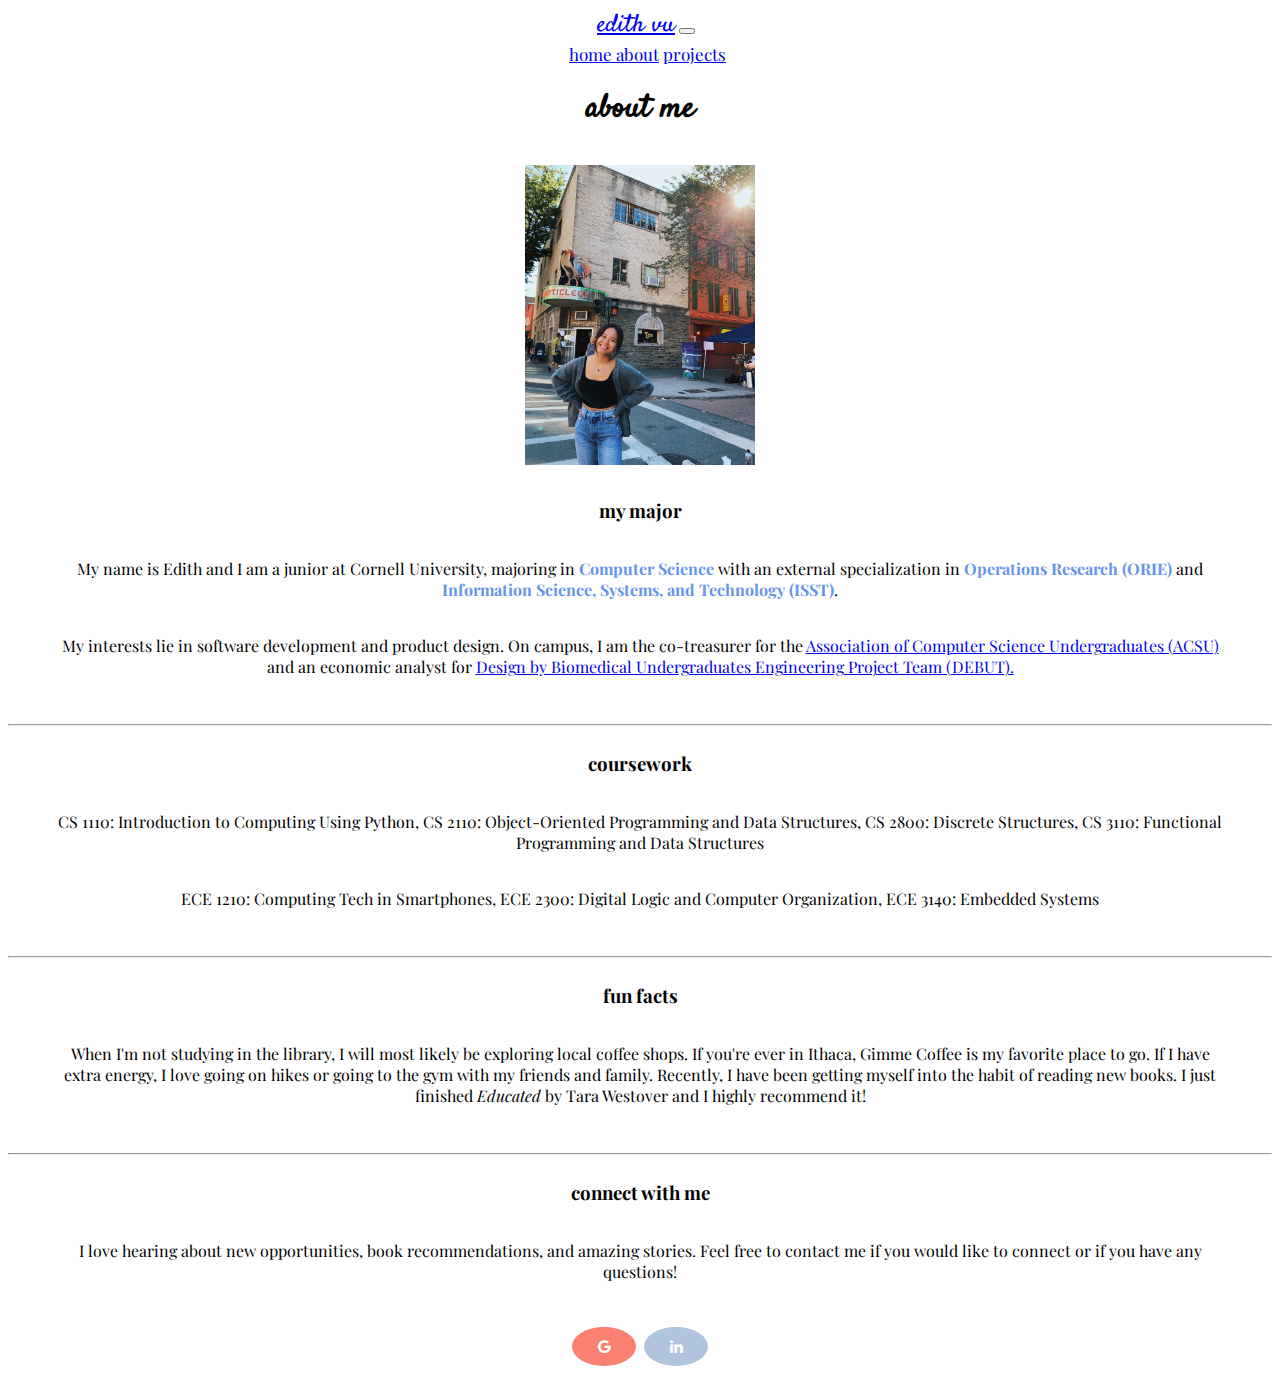
==== about.html @ cb19a4e2 "added about page" ====
<!DOCTYPE html>
<html lang="en">

<head>
  <meta name="viewport" content="width=device-width, initial-scale=1, shrink-to-fit=no">
  <title> EDITH VU </title>
  <link href="https://fonts.googleapis.com/css2?family=Playfair+Display&family=Satisfy&display=swap" rel="stylesheet">
  <!-- Add icon library -->
  <link rel="stylesheet" href="https://cdnjs.cloudflare.com/ajax/libs/font-awesome/4.7.0/css/font-awesome.min.css">
  <!-- Bootstrap core CSS -->
  <link rel="stylesheet" href="https://stackpath.bootstrapcdn.com/bootstrap/4.1.3/css/bootstrap.min.css"
    integrity="sha384-MCw98/SFnGE8fJT3GXwEOngsV7Zt27NXFoaoApmYm81iuXoPkFOJwJ8ERdknLPMO" crossorigin="anonymous">
  <link href="about.css" rel="stylesheet">
  <link href="https://fonts.googleapis.com/css?family=Barlow+Semi+Condensed|Domine|Proza+Libre|Rye|Satisfy&display=swap"
    rel="stylesheet">
</head>

<body>
  <!--------------------NAVIGATION BAR  -------------------------------------->
  <div class="navigation"></div>
  <nav class="navbar navbar-expand-lg navbar-light" style="background-color: #ffffff;">
    <a class="navbar-brand" href="#">edith vu</a>
    <button class="navbar-toggler" type="button" data-toggle="collapse" data-target="#navbarNavAltMarkup"
      aria-controls="navbarNavAltMarkup" aria-expanded="false" aria-label="Toggle navigation">
      <span class="navbar-toggler-icon"></span>
    </button>
    <div class="collapse navbar-collapse" id="navbarNavAltMarkup">
      <div class="navbar-nav">
        <a class="nav-item nav-link" href="index.html">home </a>
        <a class="nav-item nav-link" href="about.html">about</a>
        <a class="nav-item nav-link" href="#">projects</a>
      </div>
    </div>
  </nav>
  </div>
  <!--------------------NAVIGATION BAR  -------------------------------------->
  <!-------------------------MAIN BODY  -------------------------------------->
  <div class="about">
    <h1> about me </h1>
    <img src="pfp.JPG">
    <h3> my major </h3>
    <p> My name is Edith and I am a junior at Cornell University, majoring in <b class="bold">Computer Science </b>
      with an external specialization in <b class="bold">Operations Research (ORIE)</b>
      and <b class="bold">Information Science, Systems, and Technology (ISST)</b>. </p>
    <p> My interests lie in software development and product design. On campus, I
      am the co-treasurer for the <a href="https://acsu.cornell.edu/">Association of Computer Science Undergraduates
        (ACSU)</a> and an economic analyst for <a href="https://cornelldebut.org/Cornell">Design by Biomedical
        Undergraduates Engineering Project Team (DEBUT).</a>
    </p>
    <br>
    <hr>
    <h3> coursework </h3>
    <p> CS 1110: Introduction to Computing Using Python,
      CS 2110: Object-Oriented Programming and Data Structures,
      CS 2800: Discrete Structures, CS 3110: Functional Programming and Data Structures</p>
    <p> ECE 1210: Computing Tech in Smartphones, ECE 2300: Digital Logic and Computer
      Organization, ECE 3140: Embedded Systems
    </p>
    <br>
    <hr>
    <h3> fun facts </h3>
    <p> When I'm not studying in the library, I will most likely be exploring
      local coffee shops. If you're ever in Ithaca, Gimme Coffee is my
      favorite place to go. If I have extra energy, I love going on hikes or
      going to the gym with my friends and family. Recently, I have been getting
      myself into the habit of reading new books. I just finished <i> Educated</i>
      by Tara Westover and I highly recommend it!
    </p>
    <br>
    <hr>
    <h3> connect with me </h3>
    <p> I love hearing about new opportunities, book recommendations, and
      amazing stories. Feel free to contact me if you would like to connect or
      if you have any questions!
    </p>
  </div>
  <!-------------------------MAIN BODY  -------------------------------------->
  <!----------------------SOCIAL MEDIA  -------------------------------------->
  <div id="icons">
    <a href="mailto:ev237@cornell.edu" class="fa fa-google"></a>
    <a href="https://www.linkedin.com/in/edithkvu/" class="fa fa-linkedin"></a>
  </div>
  <!----------------------SOCIAL MEDIA  -------------------------------------->
</body>
<script src="https://code.jquery.com/jquery-3.3.1.slim.min.js"
  integrity="sha384-q8i/X+965DzO0rT7abK41JStQIAqVgRVzpbzo5smXKp4YfRvH+8abtTE1Pi6jizo" crossorigin="anonymous"></script>
<script src="https://cdnjs.cloudflare.com/ajax/libs/popper.js/1.14.3/umd/popper.min.js"
  integrity="sha384-ZMP7rVo3mIykV+2+9J3UJ46jBk0WLaUAdn689aCwoqbBJiSnjAK/l8WvCWPIPm49" crossorigin="anonymous"></script>
<script src="https://stackpath.bootstrapcdn.com/bootstrap/4.1.3/js/bootstrap.min.js"
  integrity="sha384-ChfqqxuZUCnJSK3+MXmPNIyE6ZbWh2IMqE241rYiqJxyMiZ6OW/JmZQ5stwEULTy" crossorigin="anonymous"></script>
<script src="index.js"></script>

</html>
---- about.css ----
/* FONTS
font-family: 'Playfair Display', serif;
font-family: 'Satisfy', cursive;*/

body 
{
  text-align: center;
  font-family: 'Satisfy', cursive;
}
.navigation
{ 
  background-color: white;
}

.navbar-brand 
{
  font-family: 'Satisfy', cursive;
  margin-left: 12px;
  font-size: 25px;
}

.navbar-nav 
{
  font-family: 'Playfair Display', serif;
  margin-left: 15px;
  font-size: 17px;
}

.fa:hover {
  opacity: 0.7;
  text-decoration: none;
  color: white;
}

.fa
{
  padding: 12px;
  font-size: 15px;
  width: 40px;
  text-align: center;
  text-decoration: none;
  margin: 5px 2px;
  border-radius: 50%;
}
.fa-google {
  background: salmon;
  color: white;
}

.fa-linkedin {
  background: lightsteelblue;
  color: white;
}

#icons 
{
  color:lightslategray;
  font-family: 'Playfair Display', serif;
  margin-top: 40px;
}

.about h3
{
  margin-top: 25px;
  font-family: 'Playfair Display', serif;

}
.about p
{
  margin-top: 35px;
  font-family: 'Playfair Display', serif;
  margin-left: 50px;
  margin-right: 50px;
}

.about img
{
  width: 230px;
  height:300px;
  margin-top: 10px;
}

.bold
{
  color: cornflowerblue;
}
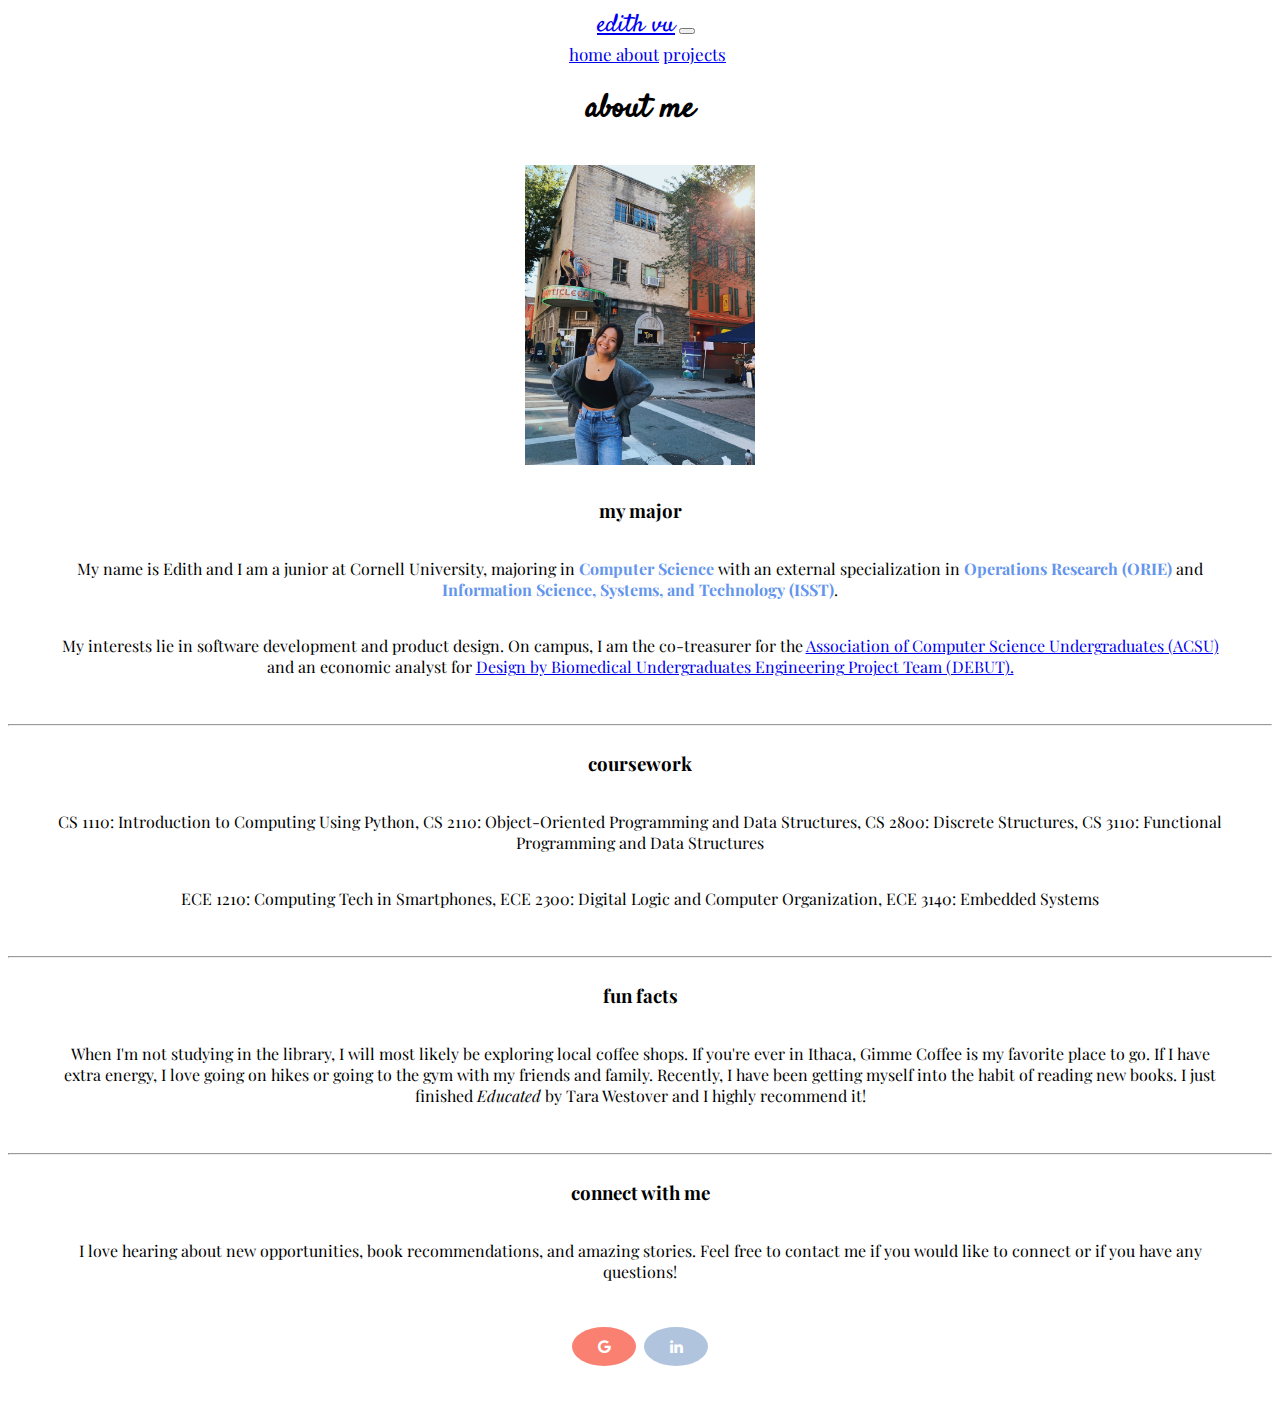
==== commit bcf541c3: "added projects page" ====
--- a/about.html
+++ b/about.html
@@ -19,7 +19,7 @@
   <!--------------------NAVIGATION BAR  -------------------------------------->
   <div class="navigation"></div>
   <nav class="navbar navbar-expand-lg navbar-light" style="background-color: #ffffff;">
-    <a class="navbar-brand" href="#">edith vu</a>
+    <a class="navbar-brand" href="index.html">edith vu</a>
     <button class="navbar-toggler" type="button" data-toggle="collapse" data-target="#navbarNavAltMarkup"
       aria-controls="navbarNavAltMarkup" aria-expanded="false" aria-label="Toggle navigation">
       <span class="navbar-toggler-icon"></span>
@@ -28,7 +28,7 @@
       <div class="navbar-nav">
         <a class="nav-item nav-link" href="index.html">home </a>
         <a class="nav-item nav-link" href="about.html">about</a>
-        <a class="nav-item nav-link" href="#">projects</a>
+        <a class="nav-item nav-link" href="projects.html">projects</a>
       </div>
     </div>
   </nav>
@@ -80,6 +80,8 @@
     <a href="mailto:ev237@cornell.edu" class="fa fa-google"></a>
     <a href="https://www.linkedin.com/in/edithkvu/" class="fa fa-linkedin"></a>
   </div>
+  <br>
+  <br>
   <!----------------------SOCIAL MEDIA  -------------------------------------->
 </body>
 <script src="https://code.jquery.com/jquery-3.3.1.slim.min.js"
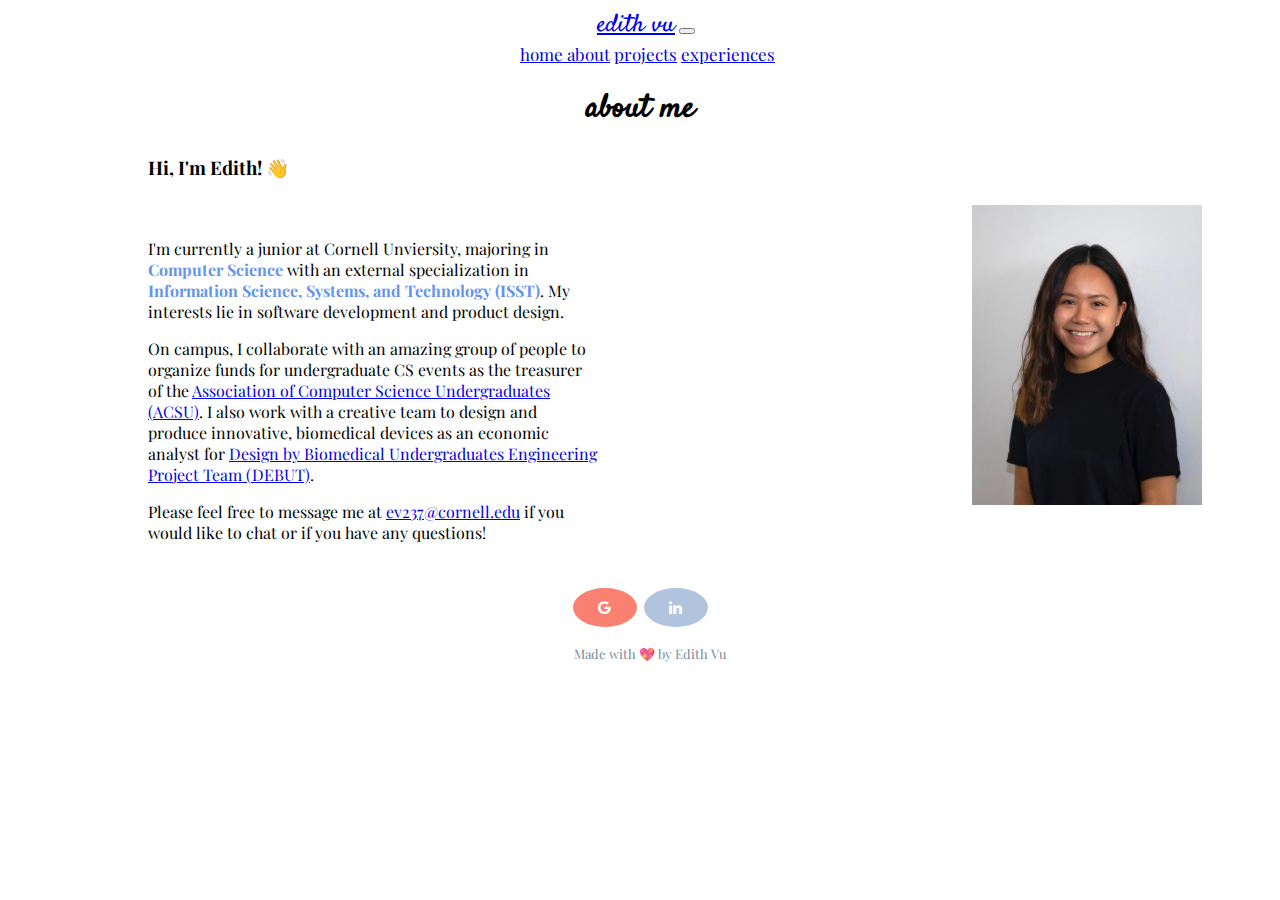
==== commit 183e0958: "update about" ====
--- a/about.html
+++ b/about.html
@@ -18,70 +18,45 @@
 <body>
   <!--------------------NAVIGATION BAR  -------------------------------------->
   <div class="navigation"></div>
-  <nav class="navbar navbar-expand-lg navbar-light" style="background-color: #ffffff;">
-    <a class="navbar-brand" href="index.html">edith vu</a>
-    <button class="navbar-toggler" type="button" data-toggle="collapse" data-target="#navbarNavAltMarkup"
-      aria-controls="navbarNavAltMarkup" aria-expanded="false" aria-label="Toggle navigation">
-      <span class="navbar-toggler-icon"></span>
-    </button>
+  <nav class="navbar navbar-expand-lg navbar-light" style="background-color: #ffffff;"> <a class="navbar-brand"
+      href="index.html">edith vu</a> <button class="navbar-toggler" type="button" data-toggle="collapse"
+      data-target="#navbarNavAltMarkup" aria-controls="navbarNavAltMarkup" aria-expanded="false"
+      aria-label="Toggle navigation"> <span class="navbar-toggler-icon"></span> </button>
     <div class="collapse navbar-collapse" id="navbarNavAltMarkup">
-      <div class="navbar-nav">
-        <a class="nav-item nav-link" href="index.html">home </a>
-        <a class="nav-item nav-link" href="about.html">about</a>
-        <a class="nav-item nav-link" href="projects.html">projects</a>
-      </div>
+      <div class="navbar-nav"> <a class="nav-item nav-link" href="index.html">home </a> <a class="nav-item nav-link"
+          href="about.html">about</a> <a class="nav-item nav-link" href="projects.html">projects</a> <a
+          class="nav-item nav-link" href="exp.html">experiences</a> </div>
     </div>
   </nav>
   </div>
   <!--------------------NAVIGATION BAR  -------------------------------------->
   <!-------------------------MAIN BODY  -------------------------------------->
-  <div class="about">
-    <h1> about me </h1>
-    <img src="pfp.JPG">
-    <h3> my major </h3>
-    <p> My name is Edith and I am a junior at Cornell University, majoring in <b class="bold">Computer Science </b>
-      with an external specialization in <b class="bold">Operations Research (ORIE)</b>
-      and <b class="bold">Information Science, Systems, and Technology (ISST)</b>. </p>
-    <p> My interests lie in software development and product design. On campus, I
-      am the co-treasurer for the <a href="https://acsu.cornell.edu/">Association of Computer Science Undergraduates
-        (ACSU)</a> and an economic analyst for <a href="https://cornelldebut.org/Cornell">Design by Biomedical
-        Undergraduates Engineering Project Team (DEBUT).</a>
-    </p>
-    <br>
-    <hr>
-    <h3> coursework </h3>
-    <p> CS 1110: Introduction to Computing Using Python,
-      CS 2110: Object-Oriented Programming and Data Structures,
-      CS 2800: Discrete Structures, CS 3110: Functional Programming and Data Structures</p>
-    <p> ECE 1210: Computing Tech in Smartphones, ECE 2300: Digital Logic and Computer
-      Organization, ECE 3140: Embedded Systems
-    </p>
-    <br>
-    <hr>
-    <h3> fun facts </h3>
-    <p> When I'm not studying in the library, I will most likely be exploring
-      local coffee shops. If you're ever in Ithaca, Gimme Coffee is my
-      favorite place to go. If I have extra energy, I love going on hikes or
-      going to the gym with my friends and family. Recently, I have been getting
-      myself into the habit of reading new books. I just finished <i> Educated</i>
-      by Tara Westover and I highly recommend it!
-    </p>
-    <br>
-    <hr>
-    <h3> connect with me </h3>
-    <p> I love hearing about new opportunities, book recommendations, and
-      amazing stories. Feel free to contact me if you would like to connect or
-      if you have any questions!
+  <h1> about me </h1>
+  <div class=about2>
+    <p>
+      <div class="image"> <img src="pfp2.jpeg"> </div>
+      <div class=text>
+        <h3> Hi, I'm Edith! 👋</h3> <br>
+        <p>I'm currently a junior at Cornell Unviersity, majoring in <b class="bold">Computer Science</b> with an
+          external specialization in <b class="bold">Information Science, Systems, and Technology (ISST)</b>. My
+          interests lie in software development and product design. </p>
+        <p> On campus, I collaborate with an amazing group of people to organize funds for undergraduate CS events as
+          the treasurer of the <a href="https://acsu.cornell.edu/">Association of Computer Science Undergraduates
+            (ACSU)</a>. I also work with a creative team to design and produce innovative, biomedical devices as an
+          economic analyst for <a href="https://cornelldebut.org/Cornell">Design by Biomedical Undergraduates
+            Engineering Project Team (DEBUT)</a>. </p>
+        <p> Please feel free to message me at <a href="mailto:ev237@cornell.edu">ev237@cornell.edu</a> if you would like
+          to chat or if you have any questions!</p>
+      </div>
     </p>
   </div>
+  <!-- <div class="about"> <h1> about me </h1> <h3> Hi, I'm Edith!</h3> <p> I'm currently a junior at Cornell University, majoring in <b class="bold">Computer Science </b> with an external specialization in <b class="bold">Information Science, Systems, and Technology (ISST)</b>. My interests lie in software development and product design. </p> <p> On campus, I am the co-treasurer for the <a href="https://acsu.cornell.edu/">Association of Computer Science Undergraduates (ACSU)</a> and an economic analyst for <a href="https://cornelldebut.org/Cornell">Design by Biomedical Undergraduates Engineering Project Team (DEBUT). </a> <img src="pfp2.jpeg"> </p> <br> <hr> <h3> coursework </h3> <p> CS 1110: Introduction to Computing Using Python, CS 2110: Object-Oriented Programming and Data Structures, CS 2800: Discrete Structures, CS 3110: Functional Programming and Data Structures</p> <p> ECE 1210: Computing Tech in Smartphones, ECE 2300: Digital Logic and Computer Organization, ECE 3140: Embedded Systems </p> <br> <hr> <h3> fun facts </h3> <p> When I'm not studying in the library, I will most likely be exploring local coffee shops. If you're ever in Ithaca, Gimme Coffee is my favorite place to go. If I have extra energy, I love going on hikes or going to the gym with my friends and family. Recently, I have been getting myself into the habit of reading new books. I just finished <i> Educated</i> by Tara Westover and I highly recommend it! </p> <br> <hr> <h3> connect with me </h3> <p> I love hearing about new opportunities, book recommendations, and amazing stories. Feel free to contact me if you would like to connect or if you have any questions! </p> </div> -->
   <!-------------------------MAIN BODY  -------------------------------------->
   <!----------------------SOCIAL MEDIA  -------------------------------------->
-  <div id="icons">
-    <a href="mailto:ev237@cornell.edu" class="fa fa-google"></a>
-    <a href="https://www.linkedin.com/in/edithkvu/" class="fa fa-linkedin"></a>
-  </div>
-  <br>
-  <br>
+  <div id="icons"> <a href="mailto:ev237@cornell.edu" class="fa fa-google"></a> <a
+      href="https://www.linkedin.com/in/edithkvu/" class="fa fa-linkedin"></a>
+    <p> Made with 💖 by Edith Vu</p>
+  </div> <br> <br>
   <!----------------------SOCIAL MEDIA  -------------------------------------->
 </body>
 <script src="https://code.jquery.com/jquery-3.3.1.slim.min.js"
--- a/about.css
+++ b/about.css
@@ -1,87 +1,70 @@
-/* FONTS
-font-family: 'Playfair Display', serif;
-font-family: 'Satisfy', cursive;*/
-
-body 
-{
-  text-align: center;
-  font-family: 'Satisfy', cursive;
-}
-.navigation
-{ 
-  background-color: white;
-}
-
-.navbar-brand 
-{
-  font-family: 'Satisfy', cursive;
-  margin-left: 12px;
-  font-size: 25px;
-}
-
-.navbar-nav 
-{
-  font-family: 'Playfair Display', serif;
-  margin-left: 15px;
-  font-size: 17px;
-}
-
-.fa:hover {
-  opacity: 0.7;
-  text-decoration: none;
-  color: white;
-}
-
-.fa
-{
-  padding: 12px;
-  font-size: 15px;
-  width: 40px;
-  text-align: center;
-  text-decoration: none;
-  margin: 5px 2px;
-  border-radius: 50%;
-}
-.fa-google {
-  background: salmon;
-  color: white;
-}
-
-.fa-linkedin {
-  background: lightsteelblue;
-  color: white;
-}
-
-#icons 
-{
-  color:lightslategray;
-  font-family: 'Playfair Display', serif;
-  margin-top: 40px;
-}
-
-.about h3
-{
-  margin-top: 25px;
-  font-family: 'Playfair Display', serif;
-
-}
-.about p
-{
-  margin-top: 35px;
-  font-family: 'Playfair Display', serif;
-  margin-left: 50px;
-  margin-right: 50px;
-}
-
-.about img
-{
-  width: 230px;
-  height:300px;
-  margin-top: 10px;
-}
-
-.bold
-{
-  color: cornflowerblue;
-}
-
+/* FONTS font-family: 'Playfair Display', serif; font-family: 'Satisfy', cursive;*/ 
+body { 
+  text-align: center; 
+  font-family: 'Satisfy', cursive; } 
+.navigation { 
+  background-color: white; } 
+.navbar-brand { font-family: 'Satisfy', cursive; 
+  margin-left: 12px; font-size: 25px; } 
+.navbar-nav { font-family: 'Playfair Display', serif; 
+    margin-left: 15px; 
+    font-size: 17px; } 
+.fa:hover { 
+      opacity: 0.7; 
+      text-decoration: none; 
+      color: white; } 
+.fa { 
+  padding: 12px; 
+  font-size: 15px; 
+  width: 40px; 
+  text-align: center; 
+  text-decoration: none; 
+  margin: 5px 2px; 
+  border-radius: 50%; } 
+.fa-google { 
+  background: salmon; 
+  color: white; } 
+.fa-linkedin { 
+  background: lightsteelblue; 
+  color: white; } 
+#icons { 
+  text-align: center; 
+  color:lightslategray; 
+  font-family: 'Playfair Display', serif; 
+  margin-top: 40px; 
+  font-size: 13px; } 
+h1{ 
+  text-align: center; } 
+.about2 img { 
+  width: 230px; 
+  height:300px; 
+  float:right; 
+  margin:50px 70px 10px 100px; } 
+.about2 h3,p { 
+  font-family: 'Playfair Display', serif; 
+  margin-left: 140px; 
+  margin-right: 120px; } 
+.text { 
+  text-align: left; 
+  width: 710px; } 
+.about h1 { 
+  text-align: center; } 
+.about h3 { 
+  margin-top: 27px; 
+  font-family: 'Playfair Display', serif; 
+  margin-left: 120px; } 
+.about p { 
+  margin-top: 15px; 
+  font-family: 'Playfair Display', serif; 
+  margin-left: 100px; 
+  margin-right: 600px; 
+  display: inline-block; } 
+.about img { 
+  vertical-align: middle; 
+  width: 230px; 
+  height:300px; 
+  margin-top: 0px; 
+  margin-left: 620px; 
+  display: inline-block; } 
+.bold { 
+  color: cornflowerblue; }